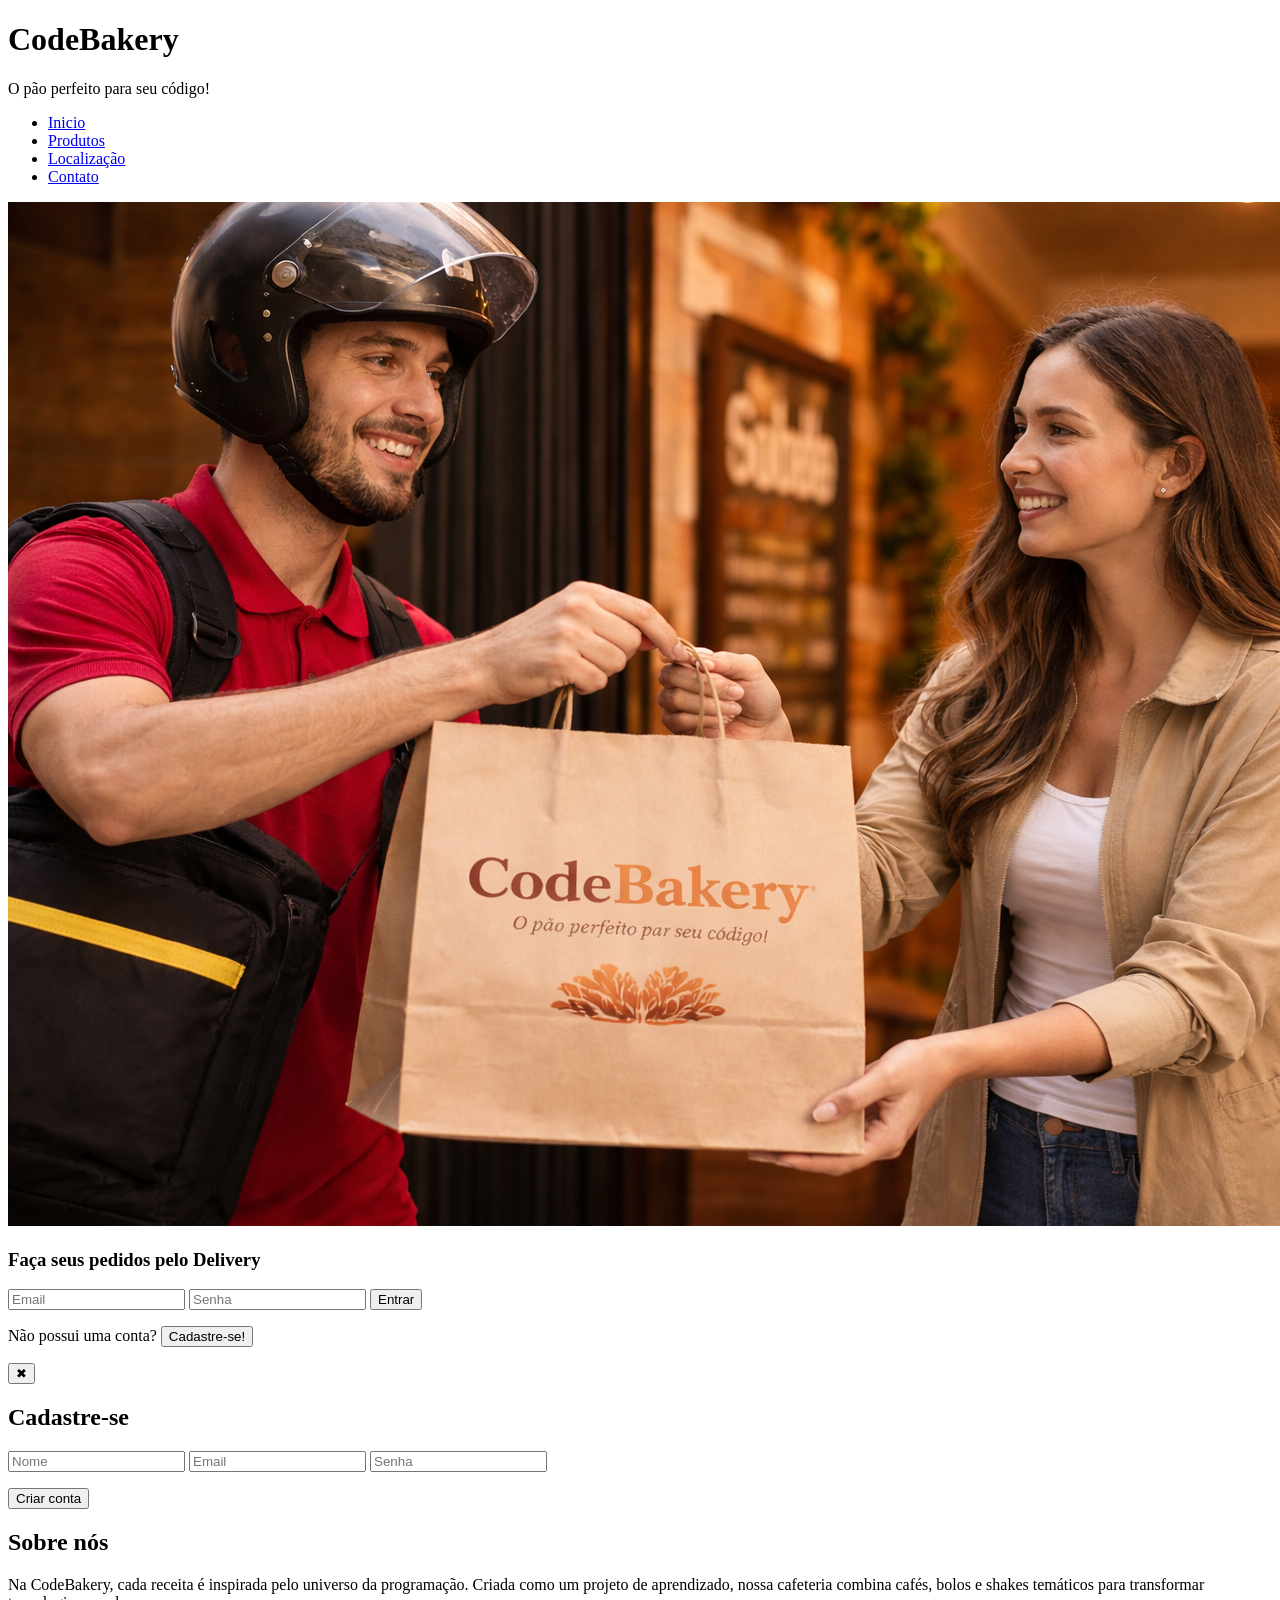
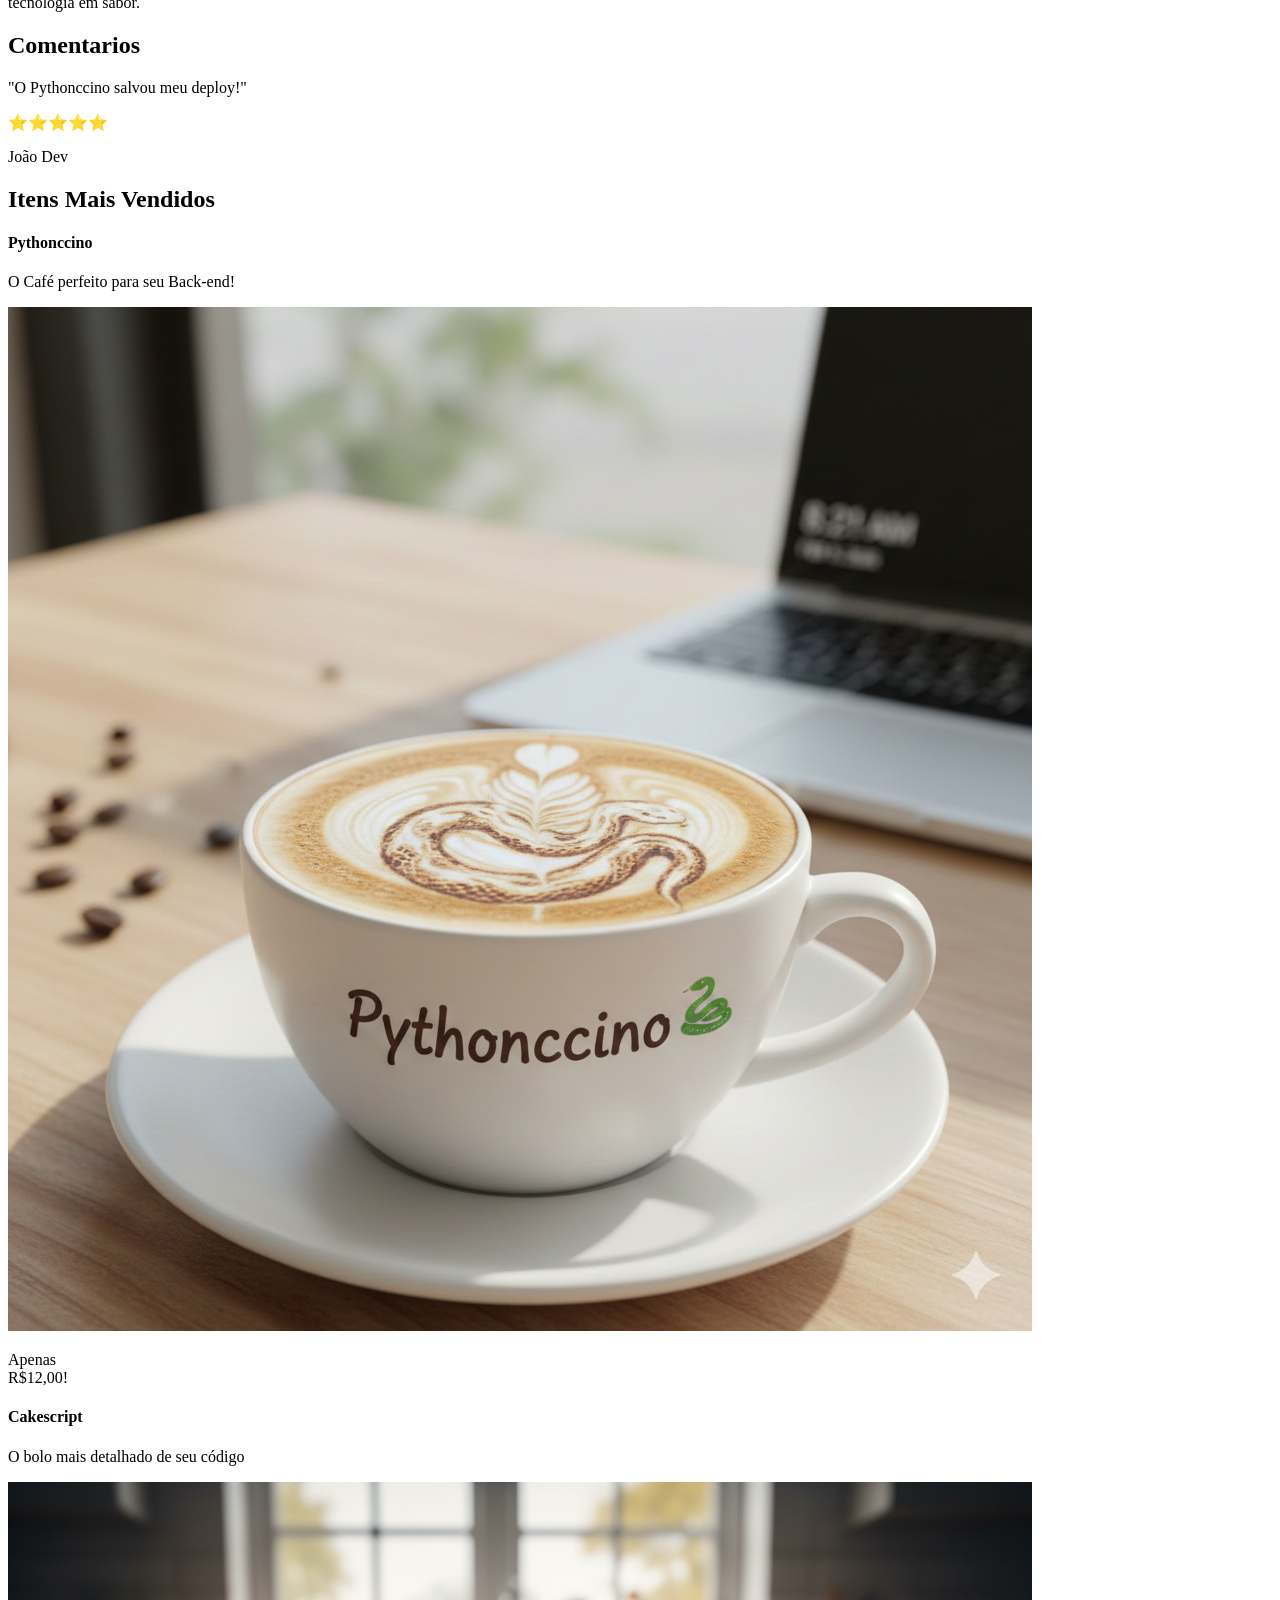
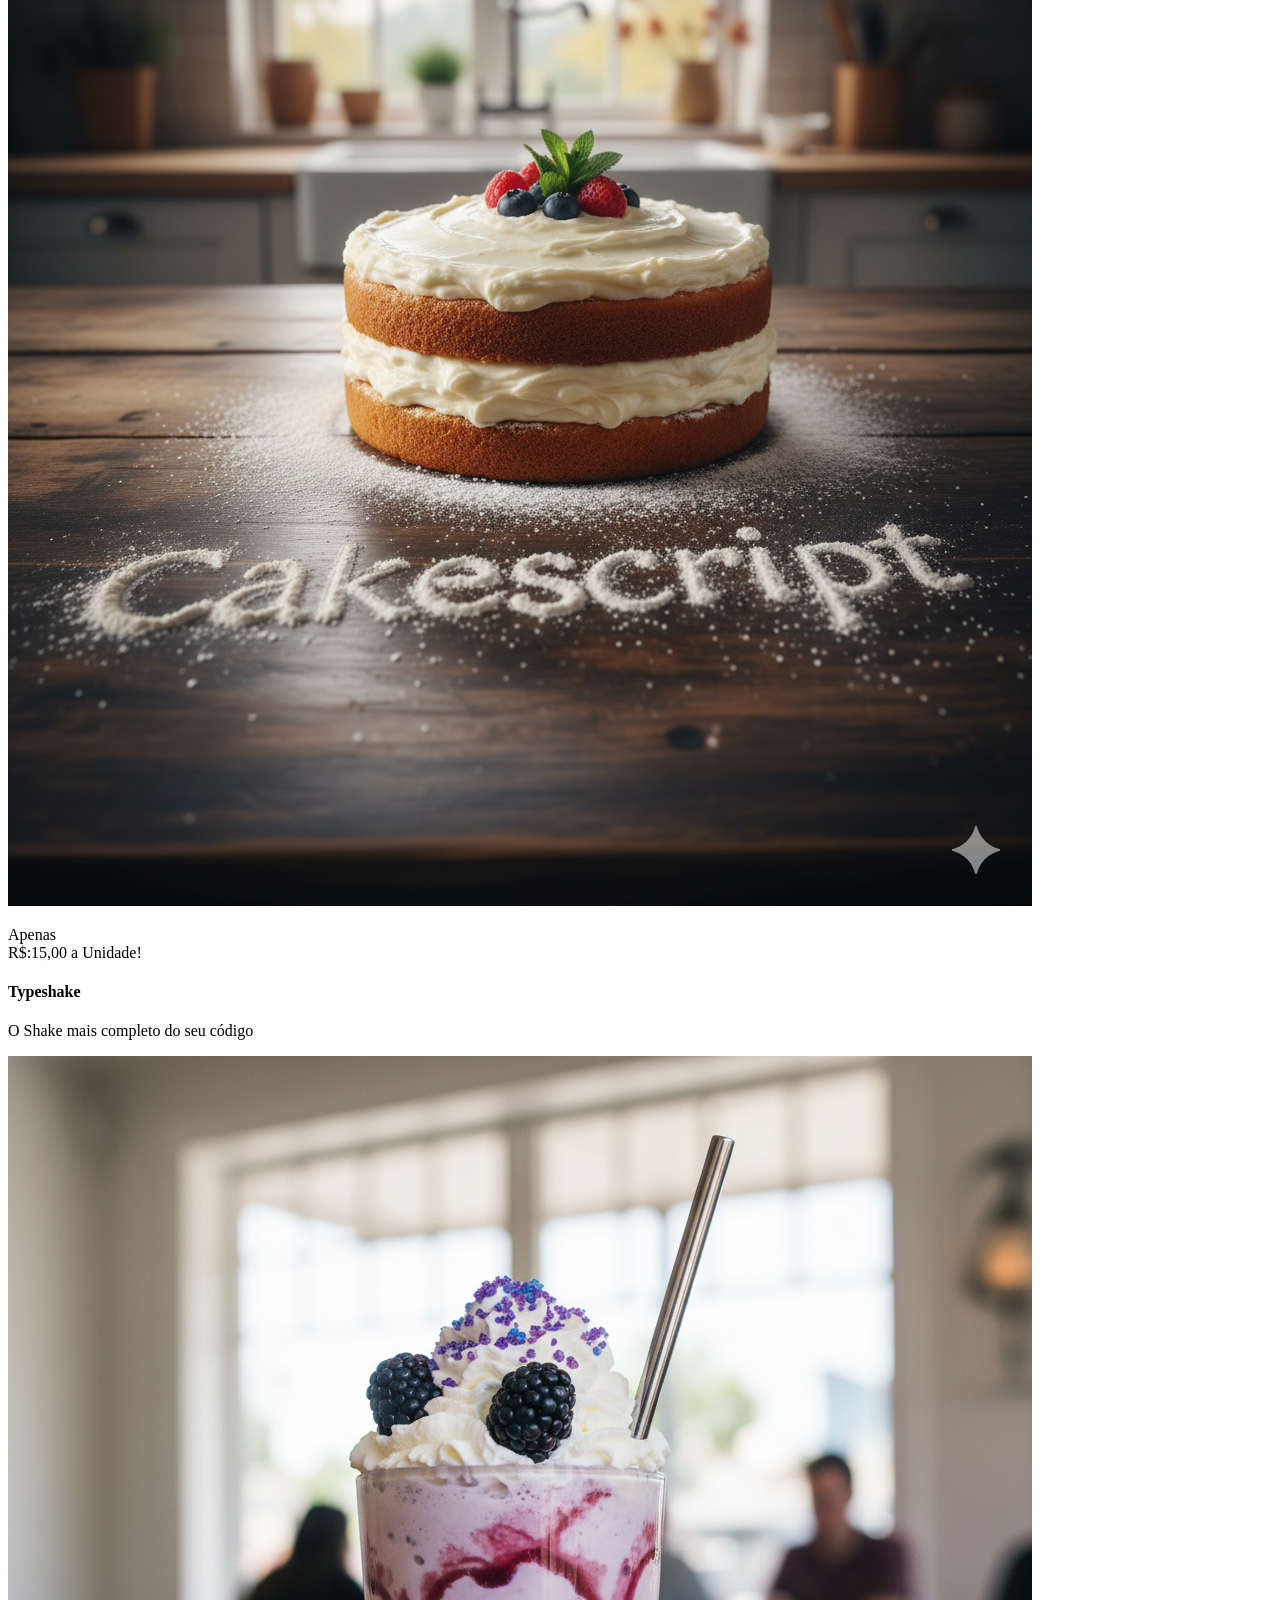
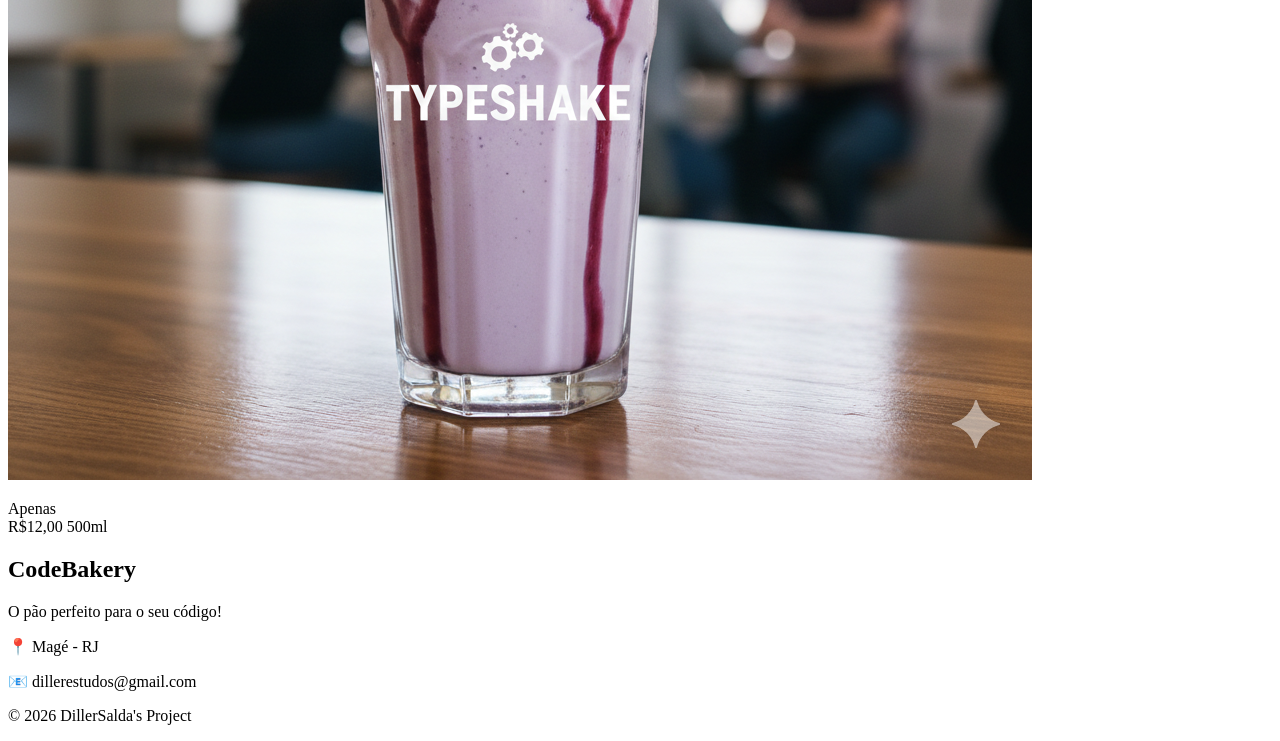
==== docs/index.html @ d983cc5f "testando para o github pages3" ====
<!DOCTYPE html>
<html lang="pt-BR">
<head>
    <meta charset="UTF-8">
    <meta name="viewport" content="width=device-width, initial-scale=1.0">
    <title>CodeBakery</title>
    <link rel="stylesheet" type="text/css" href="/Code-Bakery/padaria/css/style.css"> 
</head>
<body>
   
    <!--Cabeçalho e Menus-->
    <header class="header-gourmet">
    <div class="top-bar">
            <div class="brand">
        <h1>Code<span>Bakery</span></h1>
        <p>O pão perfeito para seu código!</p>
            </div>

            <nav>
                <ul>
        <li><a href="../padaria/index.html">Inicio</a></li>
        <li><a href="../padaria/components/pages/produtos.html">Produtos</a></li>
        <li><a href="../padaria/components/pages/localização.html">Localização</a></li>
        <li><a href="../padaria/components/pages/contato.html">Contato</a></li>
                </ul>
            </nav>
    </div>

    </header>
<!-- Area de Delivery e Registro-->

    <section class="area-delivery">
        <img src="../padaria/assets/images/Delivery.png" class="imagem-delivery" alt="Delivery Codebakery">
    <h3 class="titulo-delivery">Faça seus pedidos pelo Delivery</h3>
            <div class="delivery-login">
            <input type="text" placeholder="Email">
            <input type="password" placeholder="Senha">
    
            <button>Entrar</button>
            <p class="p-delivery">
                Não possui uma conta?
                <button id="btn-cadastro">Cadastre-se!</button>
            </p>
        </div>
    </section>
        <div id="modal-cadastro" class="modal">
            <div class="modal-conteudo">
                <button id="fechar-modal" class="btn-fechar">✖</button>
                <h2>Cadastre-se</h2>
                <input type="text" placeholder="Nome" id="nome">
                <input type="email" placeholder="Email" id="email">
                <input type="senha" placeholder="Senha" id="senha">
                <p id="mensagem-erro"></p>
                <button class="btn-criar-conta">Criar conta</button> 
            </div>
        </div>
    <!--Cards dos produtos e Promoções do dia-->


<section class="apresentacao">
    <div class="coluna-esquerda">
        <div class="sobre-nos">
        <h2 class="titulo-sobre"> Sobre nós</h2>
            <p>Na CodeBakery, cada receita é inspirada pelo universo da programação.
                Criada como um projeto de aprendizado, nossa cafeteria combina cafés,
                bolos e shakes temáticos para transformar tecnologia em sabor.</p>
        </div>

        <div class="comentarios">
            <h2 class="titulo-comentarios">Comentarios</h2>

            <div class="card-comentario">
                <p id="comentario-texto">
                    "O Pythonccino salvou meu deploy!"
                </p>
            <p class="estrelas">⭐⭐⭐⭐⭐</p>    
                <p id="autor-comentario">
                    João Dev
                </p>
            </div>    
        </div>
    </div>
    <div class="mais-vendidos">
        <h2 class="titulo-prom">Itens Mais Vendidos</h2>

            <div class="card">
        <div class="texto-formatado">
            <h4 class="nome-produto">Pythonccino</h4>
            <p class="descricao-produto">O Café perfeito para seu Back-end!</p>
        </div>
        <img src="../padaria/assets/images/Python.png" class="imagem-produtos">
        <p class="valor">Apenas <br> R$12,00!</p>
    </div>

    <div class="card">
        <div class="texto-formatado">
            <h4 class="nome-produto">Cakescript</h4>
            <p class="descricao-produto">O bolo mais detalhado de seu código</p>
        </div>
        <img src="../padaria/assets/images/Cakescript.png" class="imagem-produtos">
        <p class="valor">Apenas <br> R$:15,00 a Unidade!</p>
    </div>

    <div class="card">
        <div class="texto-formatado">
            <h4 class="nome-produto">Typeshake</h4>
            <p class="descricao-produto">O Shake mais completo do seu código</p>
        </div>
        <img src="../padaria/assets/images/Typeshake.png" class="imagem-produtos">
        <p class="valor">Apenas <br> R$12,00 500ml</p>
    </div>

    </div>
</section>

    <footer class="footer-gourmet">
        <h2>Code<span>Bakery</span></h2>
        <p>O pão perfeito para o seu código!</p>

        <div class="footer-info">
            <p>📍 Magé - RJ</p>
            <p>📧 dillerestudos@gmail.com</p>
        </div>
    
        <p class="copyright">
              © 2026 DillerSalda's Project
        </p>
    
    
    
    </footer>
    <script src="../padaria/components/Javascript/comentarios.js"></script>
    <script src="../padaria/components/Javascript/modal.js"></script>
</body>
</html>
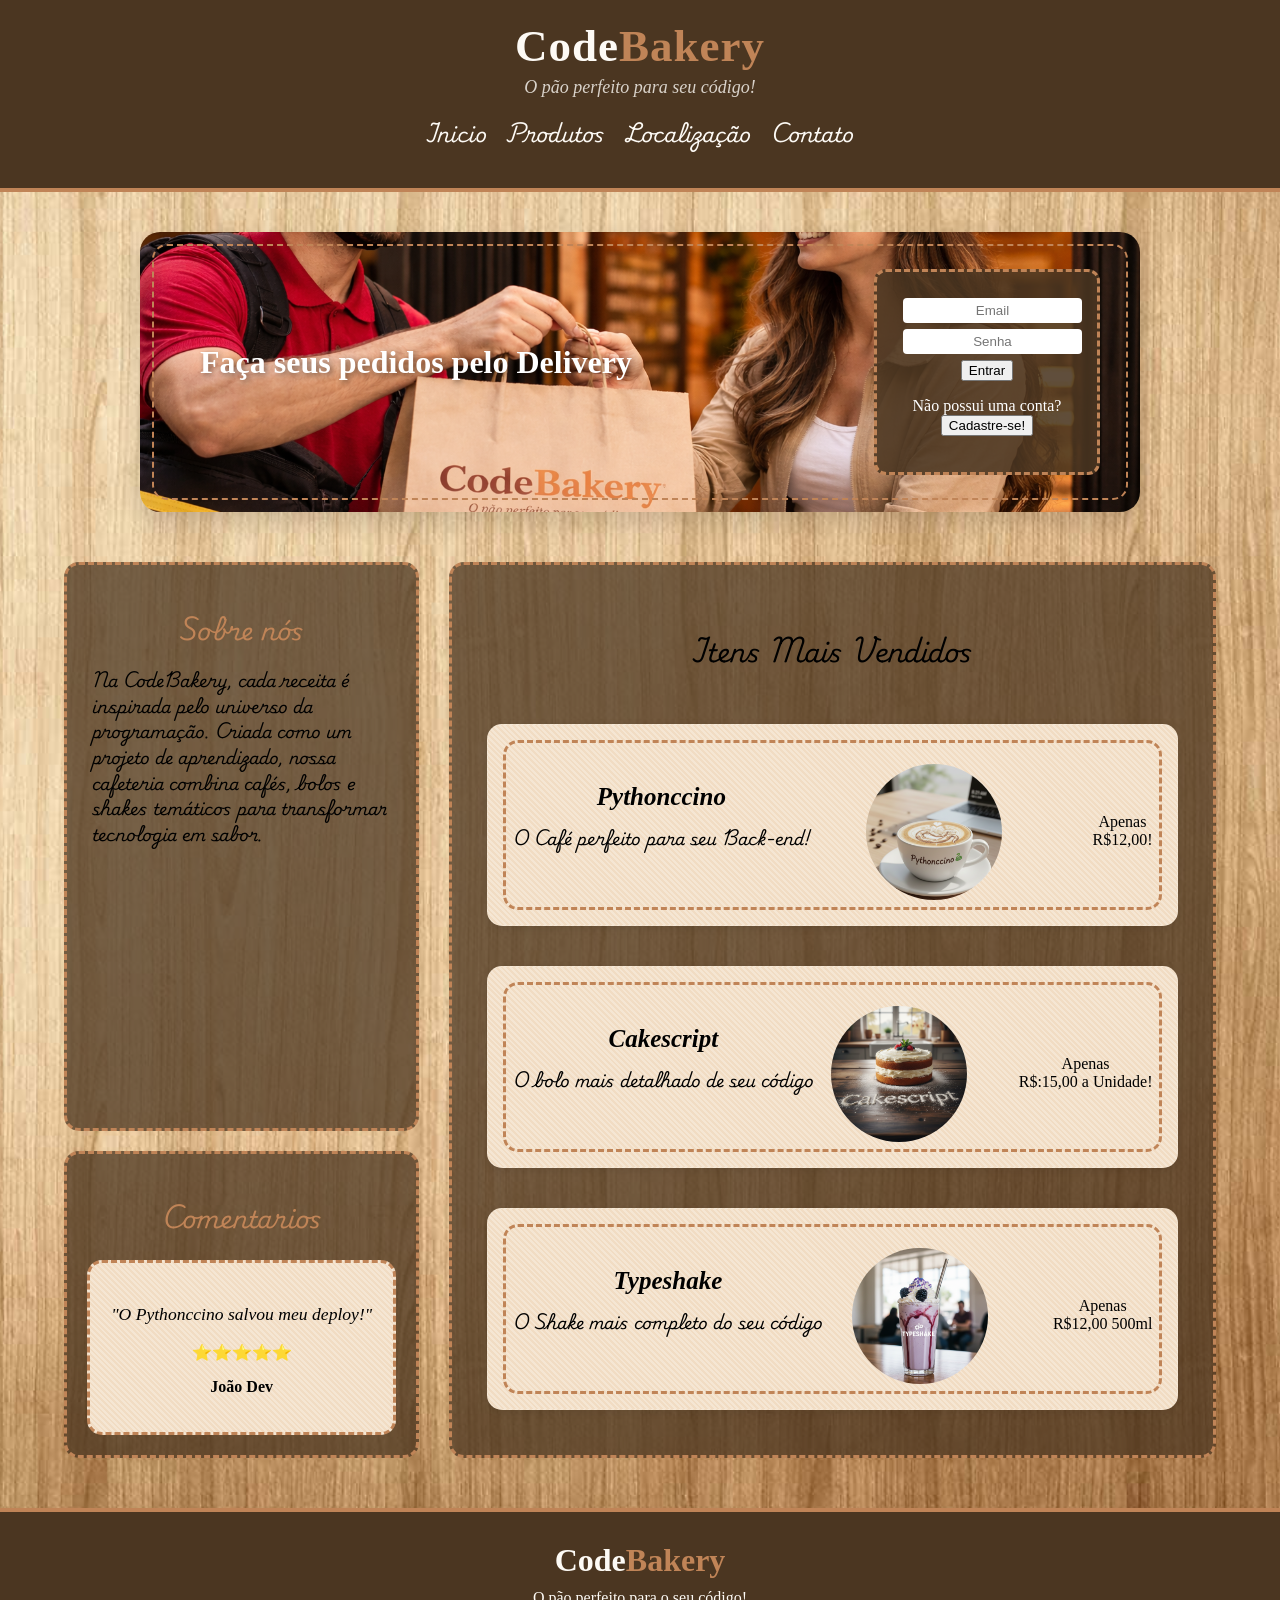
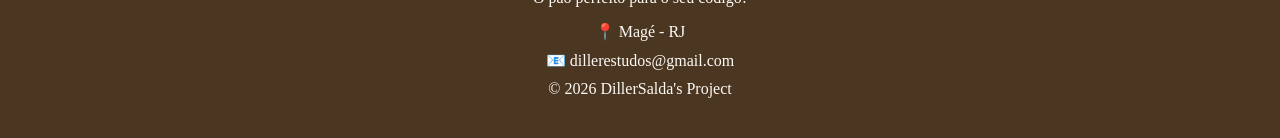
==== commit 698d5331: "testando" ====
--- a/docs/index.html
+++ b/docs/index.html
@@ -4,7 +4,7 @@
     <meta charset="UTF-8">
     <meta name="viewport" content="width=device-width, initial-scale=1.0">
     <title>CodeBakery</title>
-    <link rel="stylesheet" type="text/css" href="/Code-Bakery/padaria/css/style.css"> 
+    <link rel="stylesheet" type="text/css" href="../docs/css/style.css"> 
 </head>
 <body>
    
@@ -18,10 +18,10 @@
 
             <nav>
                 <ul>
-        <li><a href="../padaria/index.html">Inicio</a></li>
-        <li><a href="../padaria/components/pages/produtos.html">Produtos</a></li>
-        <li><a href="../padaria/components/pages/localização.html">Localização</a></li>
-        <li><a href="../padaria/components/pages/contato.html">Contato</a></li>
+        <li><a href="../docs/index.html">Inicio</a></li>
+        <li><a href="../docs/components/pages/produtos.html">Produtos</a></li>
+        <li><a href="../docs/components/pages/localização.html">Localização</a></li>
+        <li><a href="../docs/components/pages/contato.html">Contato</a></li>
                 </ul>
             </nav>
     </div>
@@ -30,7 +30,7 @@
 <!-- Area de Delivery e Registro-->
 
     <section class="area-delivery">
-        <img src="../padaria/assets/images/Delivery.png" class="imagem-delivery" alt="Delivery Codebakery">
+        <img src="../docs/assets/images/Delivery.png" class="imagem-delivery" alt="Delivery Codebakery">
     <h3 class="titulo-delivery">Faça seus pedidos pelo Delivery</h3>
             <div class="delivery-login">
             <input type="text" placeholder="Email">
@@ -88,7 +88,7 @@
             <h4 class="nome-produto">Pythonccino</h4>
             <p class="descricao-produto">O Café perfeito para seu Back-end!</p>
         </div>
-        <img src="../padaria/assets/images/Python.png" class="imagem-produtos">
+        <img src="../docs/assets/images/Python.png" class="imagem-produtos">
         <p class="valor">Apenas <br> R$12,00!</p>
     </div>
 
@@ -97,7 +97,7 @@
             <h4 class="nome-produto">Cakescript</h4>
             <p class="descricao-produto">O bolo mais detalhado de seu código</p>
         </div>
-        <img src="../padaria/assets/images/Cakescript.png" class="imagem-produtos">
+        <img src="../docs/assets/images/Cakescript.png" class="imagem-produtos">
         <p class="valor">Apenas <br> R$:15,00 a Unidade!</p>
     </div>
 
@@ -106,7 +106,7 @@
             <h4 class="nome-produto">Typeshake</h4>
             <p class="descricao-produto">O Shake mais completo do seu código</p>
         </div>
-        <img src="../padaria/assets/images/Typeshake.png" class="imagem-produtos">
+        <img src="../docs/assets/images/Typeshake.png" class="imagem-produtos">
         <p class="valor">Apenas <br> R$12,00 500ml</p>
     </div>
 
@@ -129,7 +129,7 @@
     
     
     </footer>
-    <script src="../padaria/components/Javascript/comentarios.js"></script>
-    <script src="../padaria/components/Javascript/modal.js"></script>
+    <script src="../docs/components/Javascript/comentarios.js"></script>
+    <script src="../docs/components/Javascript/modal.js"></script>
 </body>
 </html>
--- a/docs/css/style.css
+++ b/docs/css/style.css
@@ -0,0 +1,519 @@
+@import url('https://fonts.googleapis.com/css2?family=Dancing+Script:wght@400..700&display=swap');
+@import url('https://fonts.googleapis.com/css2?family=Playwrite+IE:wght@100..400&display=swap');
+
+:root {
+--color-fundo: #fff9f0; 
+--color-cabecalho: #4b3621;
+--color-card: #f5e1c8;
+--color-text: #fdfaf5;
+--color-span: #c08457;
+--color-nav: #fdfaf5;
+--color-nav-hover: #c08457;
+--color-costura: #d8c3a5;
+}
+
+body {
+    margin: 0;
+    background-image: url('../assets/images/efeito-madeira.jpg');
+    background-size: cover;
+    background-position: center;
+    background-repeat: no-repeat;
+}
+
+/*  /   /   /   /   /   /   /   Header /    /   /   /   /   /   */
+.header-gourmet {
+    background-color: var(--color-cabecalho);
+    color: var(--color-text);
+    padding: 20px 40px;
+    border-bottom: 4px solid #c08457;
+    display: flex;
+    justify-content: center;
+    align-items: center;
+    text-align: center;
+}
+
+
+.brand h1 {
+    font-size: 45px;
+    margin: 0;
+    letter-spacing: 1px;
+}
+
+.brand span {
+    color: var(--color-span);
+}
+
+.brand p {
+    font-size: 18px;
+    font-style: italic;
+    margin: 5px 0 15px 0;
+    opacity: 0.8;
+}
+
+
+nav ul{
+    list-style: none;
+    padding: 0;
+    display: flex;
+    gap: 20px;
+}
+
+nav a {
+    font-size: 20px;
+    text-decoration: none;
+    color: var(--color-nav);
+    font-weight: bold;
+    transition: 0.3s;
+    font-family:"Playwrite IE",cursive;
+    font-optical-sizing: auto;
+}
+
+nav a:hover {
+    color: var(--color-nav-hover);
+}
+/*  /   /   /   /   /   /   /   Delivery    /   /   /   /   /   /   */
+.area-delivery {
+    position: relative;
+    width: 100%;
+    max-width: 1000px;
+    height: 280px;
+    margin: 40px auto;
+    border-radius: 20px;
+    overflow: hidden;
+    box-shadow: 0 10px 25px rgba(0, 0, 0, 0.15);
+}
+
+.imagem-delivery {
+    width: 100%;
+    height: 300px;
+    object-fit: cover;
+    display: block;
+}
+
+.area-delivery::before {
+    content: "";
+    position: absolute;
+    inset: 12px;
+    border: 2px dashed var(--color-span);
+    border-radius: 15px;
+    pointer-events: none;
+}
+
+.area-delivery img {
+    width: 100%;
+    height: 100%;
+    object-fit: cover;
+    display: block;
+}
+
+.delivery-login {
+    position: absolute;
+    width: 180px;
+    transform: translateY(-50%);
+    background: rgba(75,54,33,0.88);
+    padding: 20px;
+    border-radius: 12px;
+    right: 40px;
+    top: 50%;
+    border: 3px dashed var(--color-span); 
+    text-align: center;
+    z-index: 2;
+    
+}
+
+.area-delivery h3 {
+    position: absolute;
+    top: 80px;
+    left: 60px;
+    z-index: 2;
+    color: white;
+    font-size: 32px;
+    text-shadow: 2px 2px 6px rgba(0, 0, 0, 0.5);
+}
+
+.delivery-login input {
+    display:block;
+    padding: 5px;
+    margin: 6px;
+    border-radius: 4px;
+    border: none;
+    margin-right: 5px;
+    text-align: center;
+}
+
+.modal{
+    position: fixed;
+    top: 0;
+    left: 0;
+    width: 100%;
+    height: 100%;
+
+    display: flex;
+    justify-content: center;
+    justify-content: center;
+
+    background-color: rgba(0, 0, 0, 0.5);
+
+    opacity: 0;
+    visibility: hidden;
+    pointer-events: none;
+
+    transition: opacity 0.3s ease, visibility 0.3s ease;}
+
+.modal.ativo{
+    opacity: 1;
+    visibility: visible;
+    pointer-events: auto;
+    z-index: 10000;
+}
+
+.modal-conteudo{
+    background-color: #f8f0dc;
+    width: 350px;
+    height: auto;
+    max-height: 45vh;
+    overflow-y: auto;
+    padding: 25px;
+    border-radius: 20px;
+    border: 3px dashed var(--color-span);
+    box-shadow: 0 10px 25px rgba(0, 0, 0, 0.3);
+    display: flex;
+    flex-direction: column;
+    gap: 15px;
+    position: relative;
+
+    opacity: 0;
+    transform: scale(0.9);
+    transition: all 0.3s ease; opacity: 0.3s ease;
+}
+
+.modal.ativo .modal-conteudo{
+
+    opacity: 1;
+}
+
+.modal-conteudo h2{
+    text-align: center;
+    color: var(--color-nav-hover);
+    font-size: 2rem;
+  font-family:"Playwrite IE",cursive;
+}
+
+.modal-conteudo button{
+    padding: 12px;
+    border: none;
+    border-radius: 8px;
+    cursor: pointer;
+    background-color: #c68a5c;
+    color: white;
+    font-weight: bold;
+    transition: 0.3s;
+
+}
+
+.btn-criar-conta{
+    width: 100%;
+    height: 50px;
+}
+.modal-conteudo button:hover{
+    transform: scale(1.03);
+}
+
+.modal-conteudo input{
+    padding: 12px;
+    border-radius: 8px;
+    border: 2px solid #d7b08b;
+    background-color: #fffaf3;
+    font-size: 1rem;
+}
+
+.btn-fechar{
+    position: absolute;
+    top: 15px;
+    right: 15px;
+    background:none;
+    font-size: 1.2rem;
+    color: #7a4d2c;
+}
+
+#mensagem-erro{
+    text-align: center;
+    color: #c0392b;
+    font-weight: bold;
+    min-height: 20px;
+}
+
+/*  /   /   /   /   /   /   /   Corpo do site / /   /   /   /   */
+.apresentacao {
+    display: flex;
+    justify-content: center;
+    gap: 30px;
+
+    width: 90%;
+    max-width: 1400px;
+    margin: 50px auto;
+}
+
+.coluna-esquerda {
+    flex: 1;
+    display: flex;
+    flex-direction: column;
+    gap: 20px;
+}
+
+/*  /   /   /   /   /   /   /   /   Comentarios e Sobre nós     /   /   /   /   /   */
+.comentarios {
+    background: rgba(75,54,33,0.75);
+    border-radius: 15px;
+    border: 3px dashed var(--color-span);
+    padding: 20px;
+    text-align: center;
+}
+
+.titulo-comentarios {
+    color: var(--color-span);
+    text-align: center;
+    margin-bottom: 20px;
+    font-family:"Playwrite IE",cursive;
+}
+
+#comentario-texto {
+    font-style: italic;
+    line-height: 1.5;
+    margin-bottom: 15px;
+    font-size: 1.1em;
+     transition: opacity 0.5s ease;
+}
+
+#autor-comentario {
+    font-weight: bold;
+     transition: opacity 0.5s ease;
+}
+
+.card-comentario {
+    background: repeating-linear-gradient(
+        45deg,
+        #f5e6d3,
+        #f5e6d3 2px,
+        #f1dcc3 2px,
+        #f1dcc3 4px);
+    border-radius: 15px;
+    padding: 20px;
+    text-align: center;
+    position: relative;
+    border: 3px dashed var(--color-span);
+    transition: all 0.5s ease;
+
+}
+
+.esconder{
+    opacity: 0;
+}
+.p-delivery {
+    color:white
+}
+
+.sobre-nos {
+    flex: 1;
+    background: rgba(75,54,33,0.75);
+    border-radius: 15px;
+    border: 3px dashed var(--color-span);
+    padding: 25px;
+        font-family:"Playwrite IE",cursive;
+        font-size: 16px;
+        line-height: 1.6;
+    
+}
+
+.titulo-prom {
+    padding-top: 15px;
+
+}
+
+.titulo-sobre {
+    text-align: center;
+    color: var(--color-span)
+}
+
+/*      /           /           /           /           /       /       Mais vendidos e cards       /           /           /           /       */
+
+.mais-vendidos {
+    flex: 2;
+    display: flex;
+    flex-direction: column;
+    align-items: center;
+    background: rgba(75,54,33,0.75);
+    border-radius: 15px;
+    border: 3px dashed var(--color-span);
+    padding: 25px;
+    box-sizing: border-box;
+
+   
+}
+
+.card {
+    background-color: var(--color-card);
+    background: repeating-linear-gradient(
+    45deg,
+    #f5e6d3,
+    #f5e6d3 2px,
+    #f1dcc3 2px,
+    #f1dcc3 4px);
+    border-radius: 15px;
+    position: relative;
+    display: flex;
+    padding: 25px;
+    align-items:flex-end;
+    justify-content:space-between;
+    height: 150px;
+    width: 90%;
+    max-width: none;
+    margin: 20px 0;
+    border: 1px solid rgba(255, 255, 255, 0.1);
+    box-shadow: 0 2px 8px rgba(0, 0, 0, 0.08);
+     transition: transform 0.3s ease, box-shadow 0.3s ease;
+}
+
+.card:hover {
+
+    transform: translateY(-4px);
+    box-shadow: 0 8px 20px rgba(0,0,0,0.15);
+}
+
+
+.card::before {
+    content: "";
+    position: absolute;
+    top: 15px;
+    left:15px;
+    right: 15px;
+    bottom: 15px;
+    border: 3px dashed var(--color-span);
+    border-radius: 15px;
+    pointer-events:none;
+}
+
+.card img, .card h2, .card p {
+    position: relative;
+    z-index: 1;
+}
+
+.descricao-produto {
+    font-family:"Playwrite IE",cursive;
+    text-align: center;
+    bottom: 22px;
+}
+.imagem-produtos {
+    border-radius: 200px;
+    width: 25%;
+    max-width: 136px;
+    display: flex;
+}
+
+
+.texto-formatado {
+    display:inline-block;
+    align-self: start;
+    justify-content: center;
+}
+
+.nome-produto {
+    font-size: 25px;
+    font-style: oblique;
+    text-align: center;
+    
+}
+
+.valor {
+    text-align: center;
+    padding-bottom: 35px;
+    padding-left: 35px;
+}
+
+.promocoes {
+    display: flex;
+    flex-direction: column;
+    align-items: center;
+}
+
+.titulo-prom {
+    font-family:"Playwrite IE",cursive;
+    font-size: 1.6em;
+    margin-bottom: 30px;
+}
+
+
+
+@media (max-width: 768px) {
+
+    .titulo-delivery {
+      max-width: 40%;
+    }
+
+    .apresentacao {
+        flex-direction: column;
+    }
+
+    .card {
+        flex-direction: column;
+        align-items: center;
+        height: auto;
+        text-align: center;
+        padding: 15px;
+    }
+
+    .imagem-produtos {
+        width: 80px;
+        margin: 15px 0;
+    }
+
+    .valor {
+        padding: 0;
+    }
+
+    .nome-produto {
+        font-size: 1.2rem;
+        text-align: center;
+    }
+
+    .texto-formatado {
+       width: 100%;
+       text-align: center;
+       align-self: center;
+    }
+}
+
+/*      /       /       /       /       /       /   Bottom      /       /       /       /       /       */
+
+
+.footer-gourmet {
+    background-color: var(--color-cabecalho);
+    color: var(--color-text);
+    text-align: center;
+    margin-top: 50px;
+    padding: 30px;
+    border-top: 4px solid var(--color-span);
+}
+
+.footer-gourmet h2 {
+    margin: 0;
+    font-size: 32px;
+}
+
+.footer-gourmet span {
+    color:var(--color-span)
+}
+
+.footer-gourmet p {
+    margin: 10px 0;
+}
+
+.footer-info {
+    margin-top: 15px;
+}
+
+.copiright {
+    margin-top: 20px;
+    opacity: 0.7px;
+    font-size: 0.9rem;
+}
